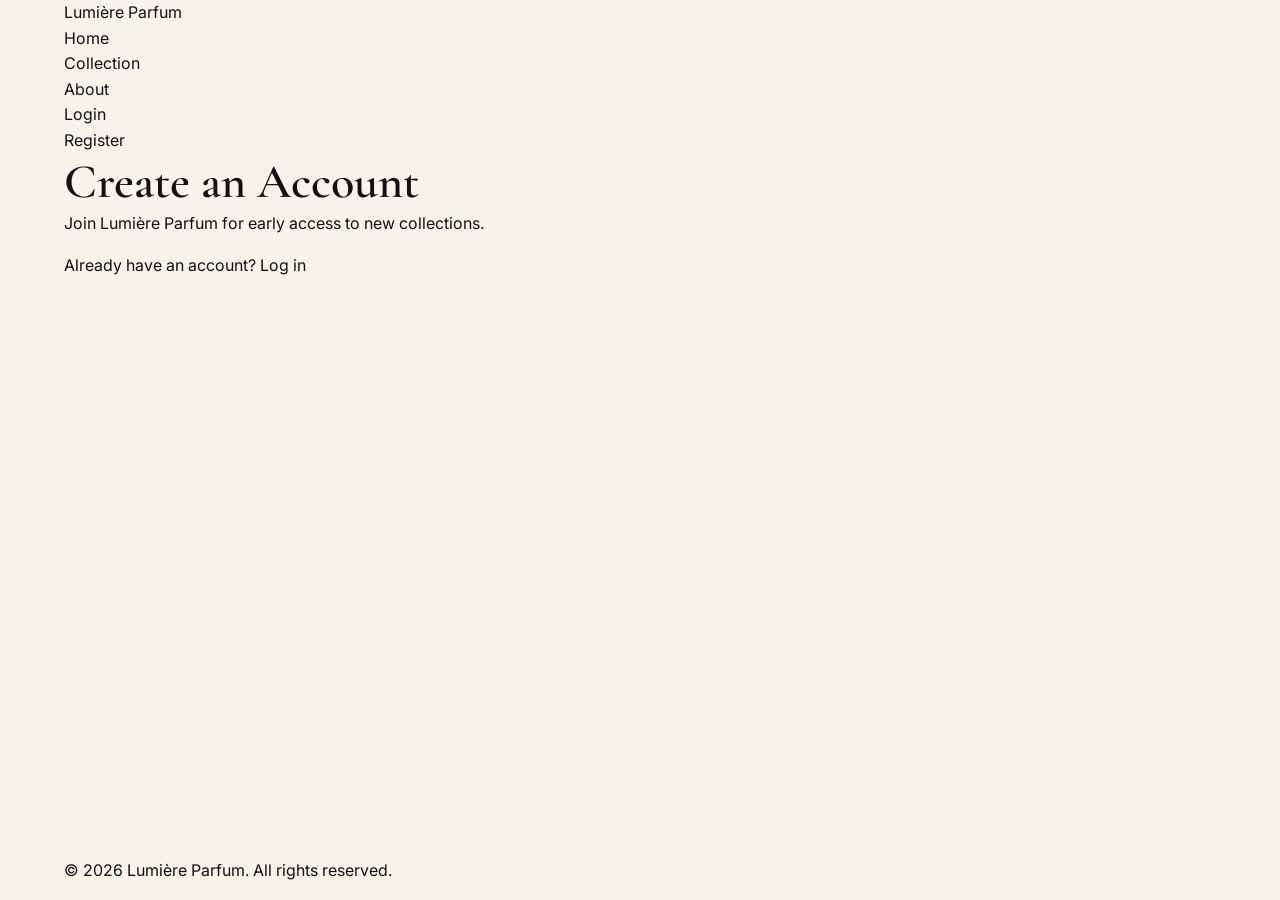
==== register.html @ eafcba60 "feat(auth): add semantic skeletons for login and register pages" ====
<!doctype html>
<html lang="en">
  <head>
    <meta charset="UTF-8" />
    <meta name="viewport" content="width=device-width, initial-scale=1.0" />
    <meta name="description" content="Create your Lumière Parfum account." />
    <title>Lumière Parfum | Register</title>
    <link rel="stylesheet" href="css/style.css" />
  </head>
  <body>
    <header class="site-header">
      <div class="container site-header__inner">
        <a href="index.html" class="logo">Lumière Parfum</a>
        <nav class="nav" aria-label="Main navigation">
          <ul class="nav__list">
            <li><a href="index.html" class="nav__link">Home</a></li>
            <li><a href="collection.html" class="nav__link">Collection</a></li>
            <li><a href="about.html" class="nav__link">About</a></li>
            <li><a href="login.html" class="nav__link">Login</a></li>
            <li><a href="register.html" class="nav__link">Register</a></li>
          </ul>
        </nav>
      </div>
    </header>

    <main>
      <section class="auth" aria-labelledby="register-title">
        <div class="container auth__inner">
          <article class="auth__card">
            <h1 id="register-title" class="auth__title">Create an Account</h1>
            <p class="auth__subtitle">Join Lumière Parfum for early access to new collections.</p>
            <p class="auth__switch">
              Already have an account? <a href="login.html" class="auth__link">Log in</a>
            </p>
          </article>
        </div>
      </section>
    </main>

    <footer class="site-footer">
      <div class="container">
        <p>&copy; 2026 Lumière Parfum. All rights reserved.</p>
      </div>
    </footer>
  </body>
</html>
---- css/style.css ----
@import url("https://fonts.googleapis.com/css2?family=Cormorant+Garamond:wght@400;500;600;700&family=Inter:wght@300;400;500;600&display=swap");

:root {
  --color-ink: #111111;
  --color-ivory: #f8f4ec;
  --color-gold: #c9a96e;
  --color-gold-dark: #b08f55;
  --color-plum: #4a2c3a;
  --color-gray: #8a8580;
  --color-white: #ffffff;
  --color-border: #e4ddd0;

  --font-heading: "Cormorant Garamond", Georgia, serif;
  --font-body: "Inter", Arial, sans-serif;

  --fs-sm: 0.875rem;
  --fs-base: 1rem;
  --fs-md: 1.25rem;
  --fs-lg: 2rem;
  --fs-xl: 3rem;

  --space-xs: 0.5rem;
  --space-sm: 1rem;
  --space-md: 1.5rem;
  --space-lg: 2.5rem;
  --space-xl: 4rem;

  --radius: 4px;
  --shadow: 0 8px 24px rgba(17, 17, 17, 0.08);
  --transition: 0.3s ease;
  --container-width: 1200px;
}

*,
*::before,
*::after {
  margin: 0;
  padding: 0;
  box-sizing: border-box;
}

html {
  scroll-behavior: smooth;
}

body {
  display: flex;
  flex-direction: column;
  min-height: 100vh;
  font-family: var(--font-body);
  font-size: var(--fs-base);
  line-height: 1.6;
  color: var(--color-ink);
  background-color: var(--color-ivory);
}

main {
  flex: 1;
}

h1,
h2,
h3,
h4 {
  font-family: var(--font-heading);
  font-weight: 600;
  line-height: 1.2;
  color: var(--color-ink);
}

h1 {
  font-size: var(--fs-xl);
}

h2 {
  font-size: var(--fs-lg);
}

h3 {
  font-size: var(--fs-md);
}

p {
  margin-bottom: var(--space-sm);
}

a {
  color: inherit;
  text-decoration: none;
  transition: color var(--transition);
}

a:hover {
  color: var(--color-gold);
}

ul {
  list-style: none;
}

img {
  display: block;
  max-width: 100%;
  height: auto;
}

button,
input,
select,
textarea {
  font: inherit;
  color: inherit;
}

button {
  cursor: pointer;
}

.container {
  width: 100%;
  max-width: var(--container-width);
  margin: 0 auto;
  padding: 0 var(--space-md);
}

.section {
  padding: var(--space-xl) 0;
}

.section__title {
  margin-bottom: var(--space-md);
  text-align: center;
}
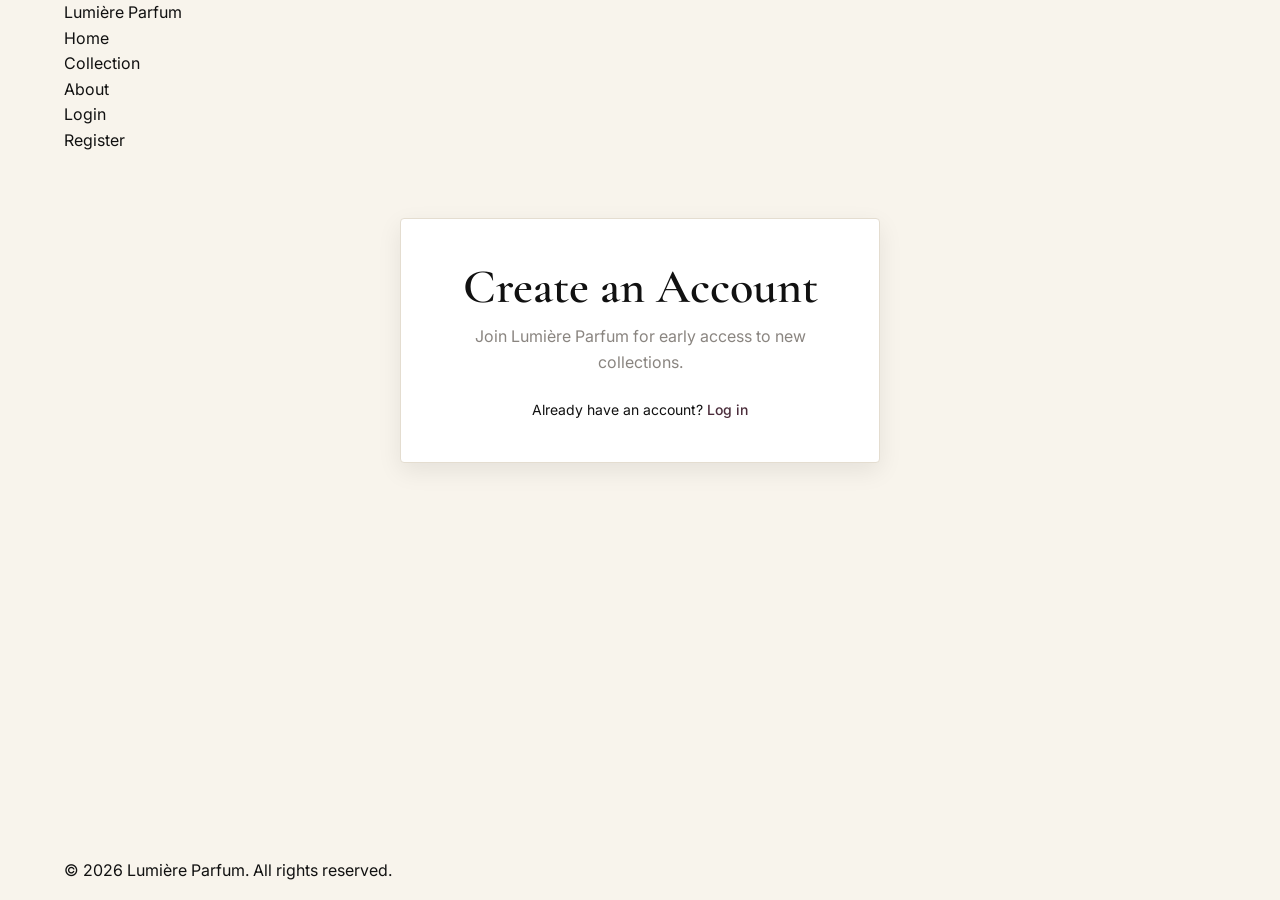
==== commit 84df2435: "feat(auth): create auth.css and link it on login and register" ====
--- a/register.html
+++ b/register.html
@@ -6,6 +6,7 @@
     <meta name="description" content="Create your Lumière Parfum account." />
     <title>Lumière Parfum | Register</title>
     <link rel="stylesheet" href="css/style.css" />
+    <link rel="stylesheet" href="css/auth.css" />
   </head>
   <body>
     <header class="site-header">
--- a/css/auth.css
+++ b/css/auth.css
@@ -0,0 +1,40 @@
+.auth {
+  padding: var(--space-xl) 0;
+}
+
+.auth__inner {
+  display: flex;
+  justify-content: center;
+}
+
+.auth__card {
+  width: 100%;
+  max-width: 480px;
+  padding: var(--space-lg);
+  background-color: var(--color-white);
+  border: 1px solid var(--color-border);
+  border-radius: var(--radius);
+  box-shadow: var(--shadow);
+}
+
+.auth__title {
+  margin-bottom: var(--space-xs);
+  text-align: center;
+}
+
+.auth__subtitle {
+  margin-bottom: var(--space-md);
+  text-align: center;
+  color: var(--color-gray);
+}
+
+.auth__switch {
+  margin: var(--space-md) 0 0;
+  text-align: center;
+  font-size: var(--fs-sm);
+}
+
+.auth__link {
+  color: var(--color-plum);
+  font-weight: 500;
+}
